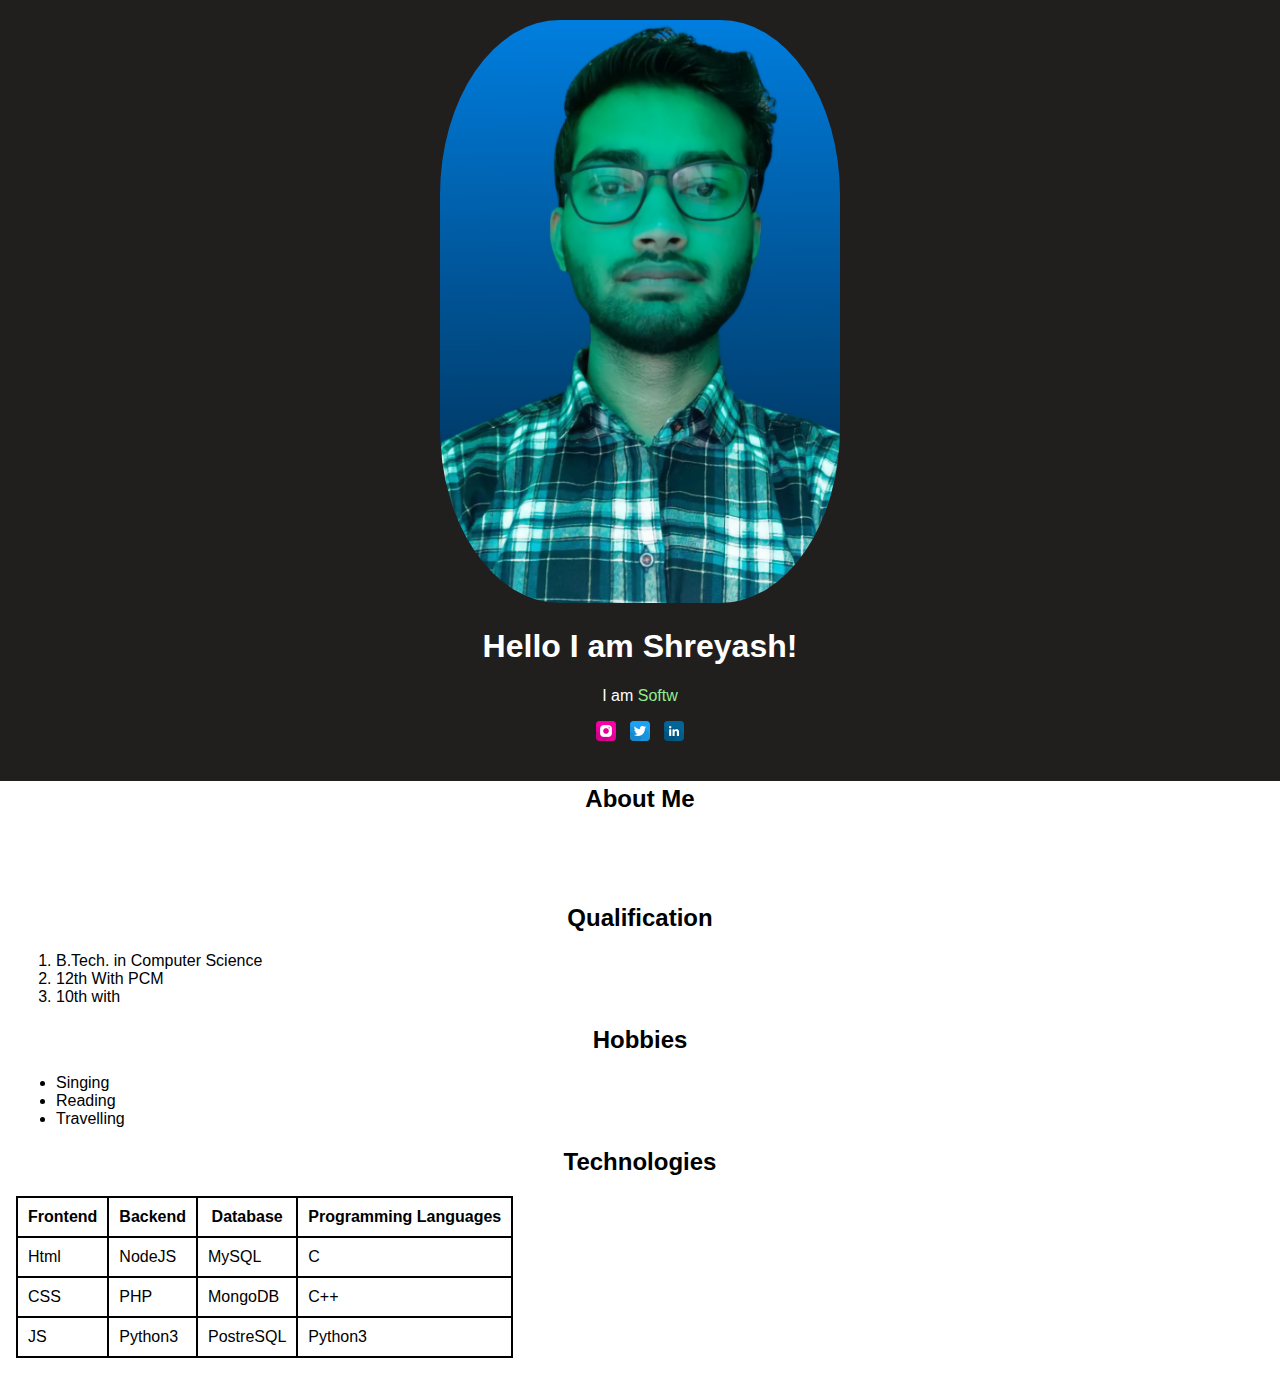
==== portfolio/index.html @ d25ac3b0 "First commit" ====
<!DOCTYPE html>
<html lang="en">
  <head>
    <meta charset="UTF-8" />
    <meta http-equiv="X-UA-Compatible" content="IE=edge" />
    <meta name="viewport" content="width=device-width, initial-scale=1.0" />
    <title>Shreyash's Portfolio</title>
    <link rel="stylesheet" href="style.css" />
  </head>
  <body>
    <div class="container">
      <div class="intro">
        <img
          id="profile_image"
          src="./images/shreyash.png"
          alt="shreyash photo"
        />
        <h1>Hello I am Shreyash!</h1>
        <p>I am <span id="identities"></span></p>
        <p class="Sociallinks">
          <a href="https://www.instagram.com/" target="_blank"
            ><img src="./images/instagram.png" alt="instagram profile link"
          /></a>
          <a href="https://twitter.com/i/flow/login" target="_blank"
            ><img src="./images/twitter.png" alt="twitter profile link"
          /></a>
          <a href="https://www.linkedin.com/feed/" target="_blank"
            ><img src="./images/linkedin.png" alt="linkedin profile link"
          /></a>
        </p>
      </div>
      <div id="about-me">
        <h2>About Me</h2>
        <p>
          Lorem ipsum dolor sit amet consectetur adipisicing elit. Alias,
          praesentium. Lorem ipsum dolor sit amet consectetur, adipisicing elit.
          Ipsam, assumenda.
        </p>
        <p>
          Lorem, ipsum dolor sit amet consectetur adipisicing elit. Voluptatem
          est accusantium ex voluptate laboriosam repellendus id sequi
          veritatis, deleniti nemo.
        </p>
      </div>
      <div id="Qualification">
        <h2>Qualification</h2>
        <ol>
          <li>B.Tech. in Computer Science</li>
          <li>12th With PCM</li>
          <li>10th with</li>
        </ol>
      </div>
      <div id="hobbies">
        <h2>Hobbies</h2>
        <ul>
          <li>Singing</li>
          <li>Reading</li>
          <li>Travelling</li>
        </ul>
      </div>
      <div id="Technologies">
        <h2>Technologies</h2>
        <table>
          <tr>
            <th>Frontend</th>
            <th>Backend</th>
            <th>Database</th>
            <th>Programming Languages</th>
          </tr>
          <tr>
            <td>Html</td>
            <td>NodeJS</td>
            <td>MySQL</td>
            <td>C</td>
          </tr>
          <tr>
            <td>CSS</td>
            <td>PHP</td>
            <td>MongoDB</td>
            <td>C++</td>
          </tr>
          <tr>
            <td>JS</td>
            <td>Python3</td>
            <td>PostreSQL</td>
            <td>Python3</td>
          </tr>
        </table>
      </div>
    </div>
    <script src="main.js"></script>
  </body>
</html>
---- portfolio/style.css ----
body{
    margin: 0px;
    font-family:Arial, Helvetica, sans-serif;
}
.container{
    padding: 16px;
}
.container > div h2{
    text-align: center;
}
#profile_image{
    width: 400px;
    
    border-radius: 30%;

}
.intro{
    background-color: #211e1e;
    padding: 20px;
    margin: -16px;
    text-align: center;
}
.intro > h1,p{
    color: white;

}
.Sociallinks img{
    height: 20px;
    width: 20px;

}
.Sociallinks a{
    margin: auto 5px ;
}
table, tr,td,th{
    border-collapse: collapse;
    border: 2px solid;
}
td,th{
    padding: 10px;
}
#identities{
    color:lightgreen;
}
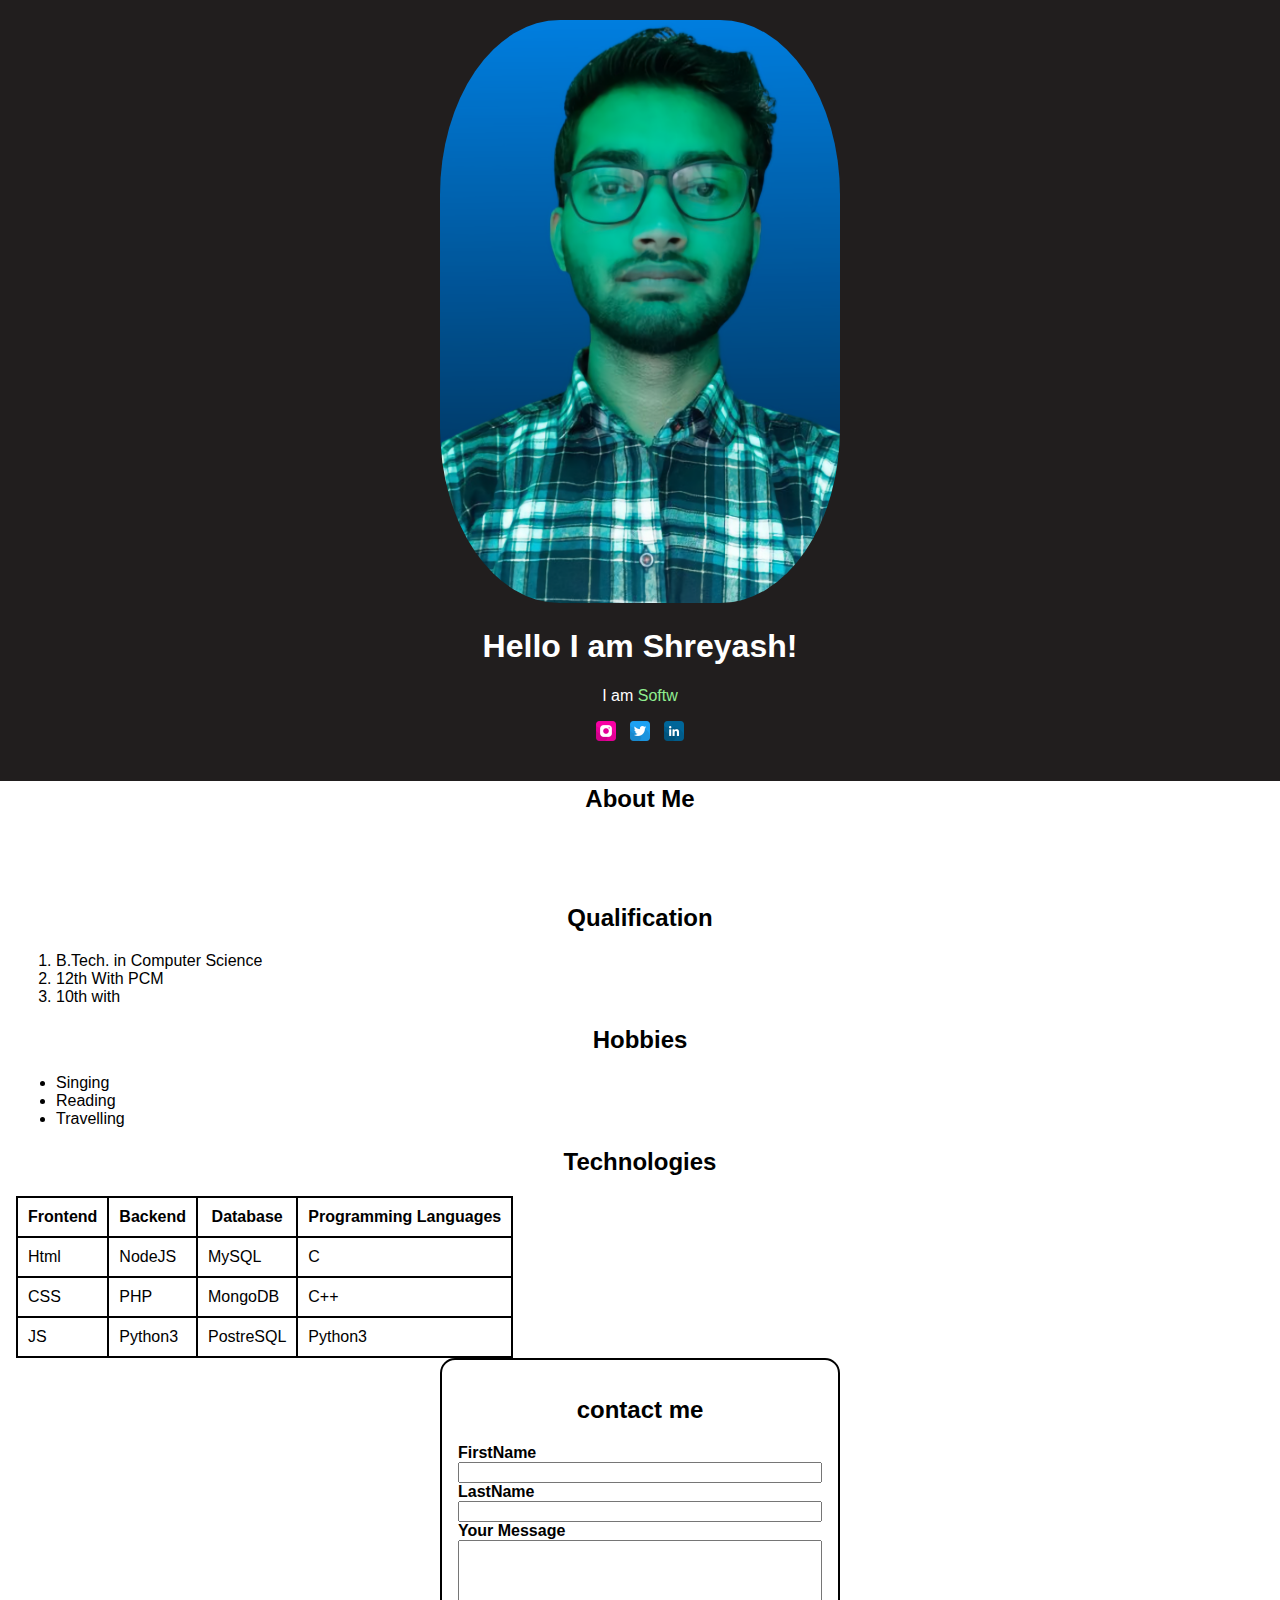
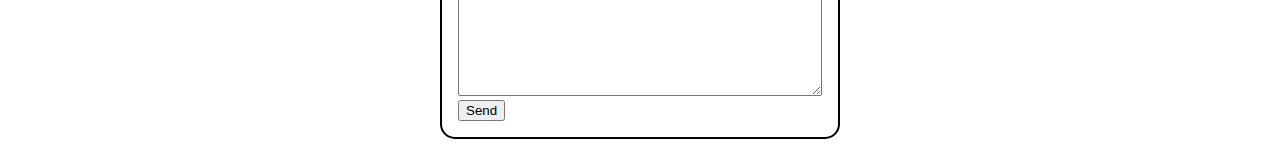
==== commit 5053b26c: "contact information is added" ====
--- a/portfolio/index.html
+++ b/portfolio/index.html
@@ -87,6 +87,18 @@
           </tr>
         </table>
       </div>
+      <div>
+        <form id="contact" method="post" data-netlify="true">
+          <h2>contact me</h2>
+          <label for="firstname">FirstName</label>
+          <input type="text" name="firstname" id="firstname" />
+          <label for="lastname">LastName</label>
+          <input type="text" name="lastname" id="lastname" />
+          <label for="message">Your Message</label>
+          <textarea name="message" id="message" cols="20" rows="10"></textarea>
+          <button type="submit" id="buttonid">Send</button>
+        </form>
+      </div>
     </div>
     <script src="main.js"></script>
   </body>
--- a/portfolio/style.css
+++ b/portfolio/style.css
@@ -1,3 +1,6 @@
+*{
+    box-sizing: border-box;
+}
 body{
     margin: 0px;
     font-family:Arial, Helvetica, sans-serif;
@@ -42,3 +45,17 @@
 #identities{
     color:lightgreen;
 }
+form {
+    border: 2px solid black;
+    margin: auto;
+    max-width: 400px;
+    padding: 16px;
+    border-radius: 15px;
+}
+form label{
+    display: block;
+    font-weight: 600;
+}
+#contact input, #contact textarea, #contact buttonid{
+    width: 100%;
+}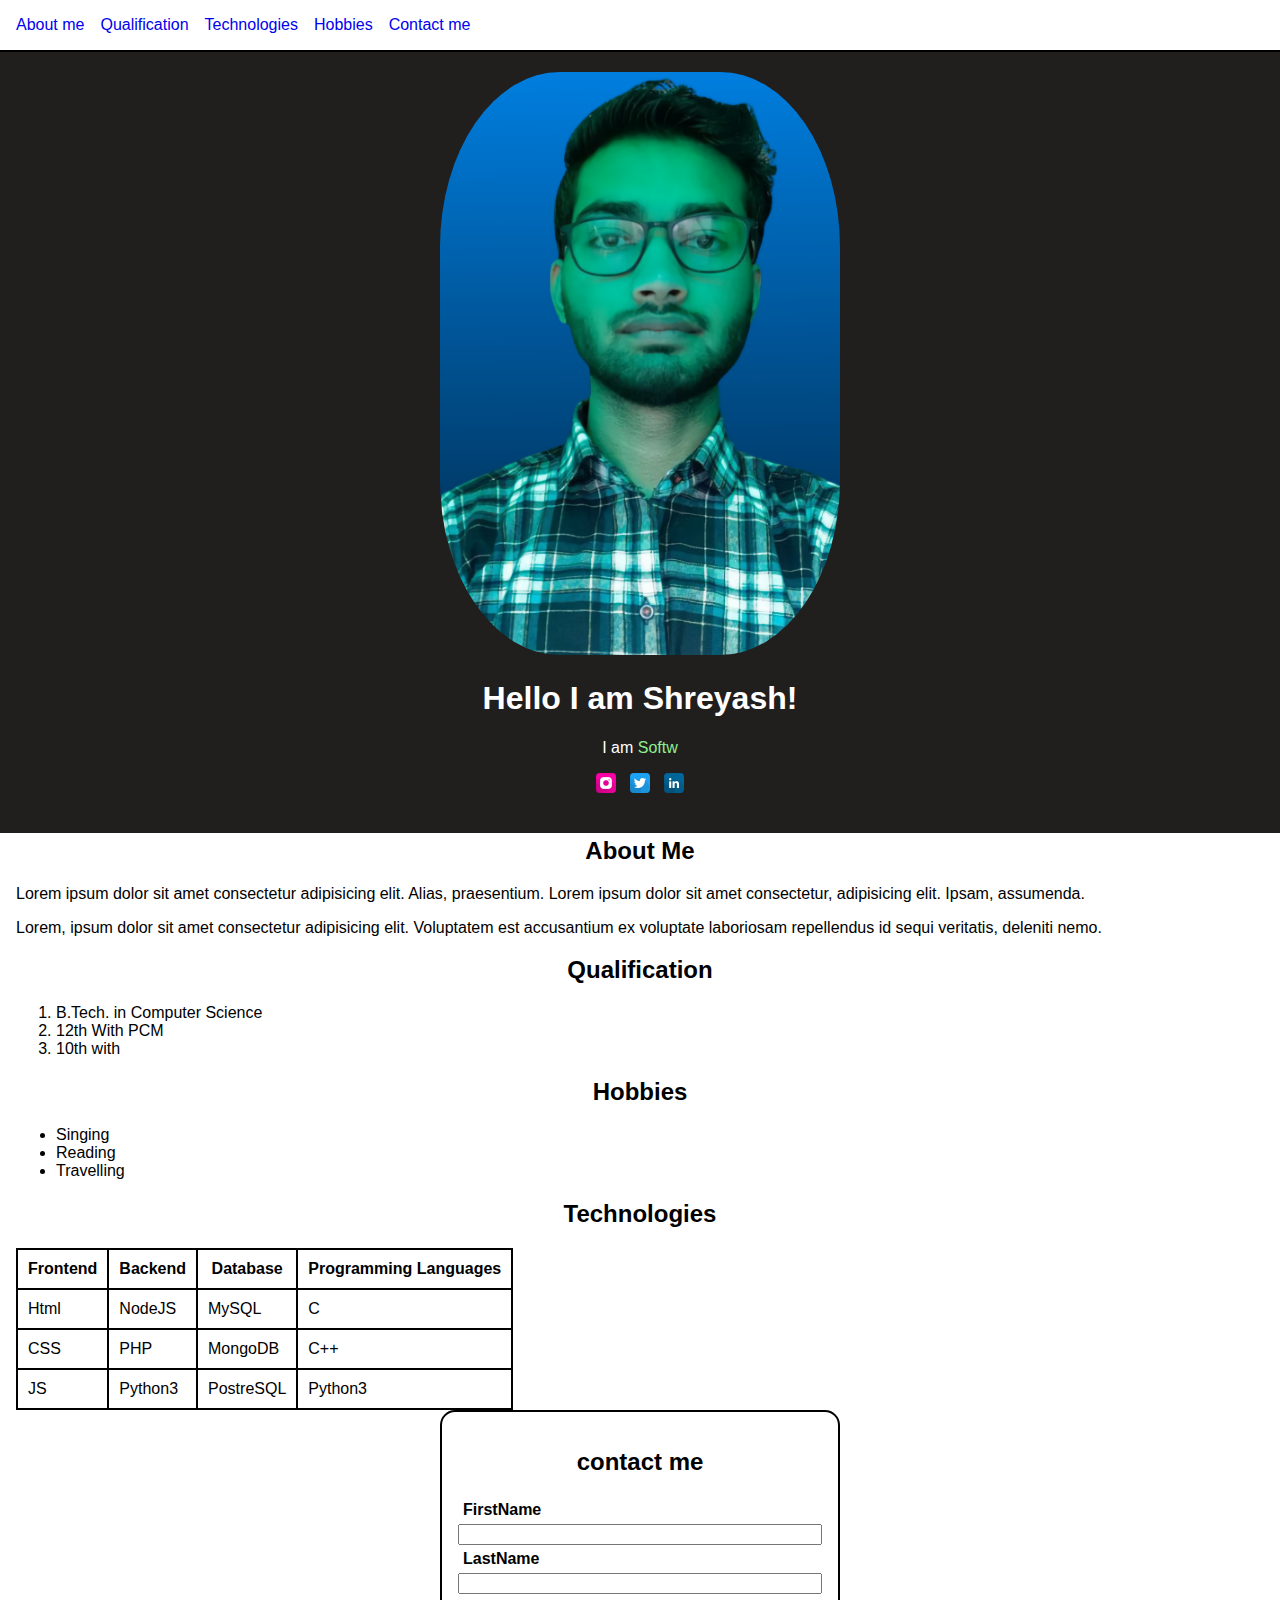
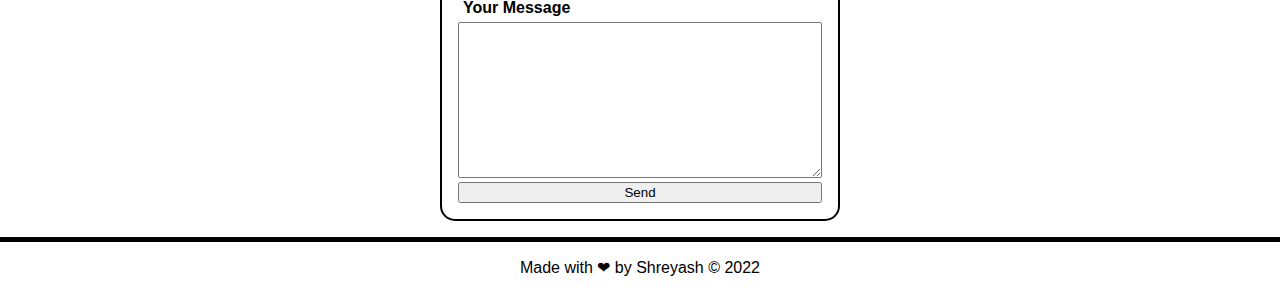
==== commit e8810bc6: "day 6&7 learning" ====
--- a/portfolio/index.html
+++ b/portfolio/index.html
@@ -8,8 +8,35 @@
     <link rel="stylesheet" href="style.css" />
   </head>
   <body>
-    <div class="container">
-      <div class="intro">
+    <!-- html has multiple semantic tags that are used for a particular purpose eg. article tag is self contained tag 
+    section tag: to define a section, previously we were using div for that 
+    main tag : for main container of the content -->
+    <section class="menu-sec">
+      <button id="close">&times</button>
+      <nav>
+        <ul>
+          <li><a href="#about-me">About me</a></li>
+          <li><a href="#Qualification">Qualification</a></li>
+          <li>
+            <a href="#Technologies">Technologies</a
+            ><a href="#hobbies">Hobbies</a>
+          </li>
+          <li><a href="#contact">Contact me</a></li>
+        </ul>
+      </nav>
+    </section>
+
+    <header>
+      <nav class="default-nav">
+        <a href="#about-me">About me</a
+        ><a href="#Qualification">Qualification</a
+        ><a href="#Technologies">Technologies</a><a href="#hobbies">Hobbies</a
+        ><a href="#contact">Contact me</a>
+      </nav>
+      <nav class="mobile-nav"><button id="Menu">Menu</button></nav>
+    </header>
+    <main class="container">
+      <article class="intro">
         <img
           id="profile_image"
           src="./images/shreyash.png"
@@ -28,8 +55,8 @@
             ><img src="./images/linkedin.png" alt="linkedin profile link"
           /></a>
         </p>
-      </div>
-      <div id="about-me">
+      </article>
+      <section id="about-me">
         <h2>About Me</h2>
         <p>
           Lorem ipsum dolor sit amet consectetur adipisicing elit. Alias,
@@ -41,24 +68,24 @@
           est accusantium ex voluptate laboriosam repellendus id sequi
           veritatis, deleniti nemo.
         </p>
-      </div>
-      <div id="Qualification">
+      </section>
+      <section id="Qualification">
         <h2>Qualification</h2>
         <ol>
           <li>B.Tech. in Computer Science</li>
           <li>12th With PCM</li>
           <li>10th with</li>
         </ol>
-      </div>
-      <div id="hobbies">
+      </section>
+      <section id="hobbies">
         <h2>Hobbies</h2>
         <ul>
           <li>Singing</li>
           <li>Reading</li>
           <li>Travelling</li>
         </ul>
-      </div>
-      <div id="Technologies">
+      </section>
+      <section id="Technologies">
         <h2>Technologies</h2>
         <table>
           <tr>
@@ -86,8 +113,8 @@
             <td>Python3</td>
           </tr>
         </table>
-      </div>
-      <div>
+      </section>
+      <section>
         <form id="contact" method="post" data-netlify="true">
           <h2>contact me</h2>
           <label for="firstname">FirstName</label>
@@ -98,8 +125,10 @@
           <textarea name="message" id="message" cols="20" rows="10"></textarea>
           <button type="submit" id="buttonid">Send</button>
         </form>
-      </div>
-    </div>
+      </section>
+    </main>
+    <footer id="footer">Made with ❤ by Shreyash © 2022</footer>
     <script src="main.js"></script>
+    <script src="menu-section.js"></script>
   </body>
 </html>
--- a/portfolio/style.css
+++ b/portfolio/style.css
@@ -8,14 +8,46 @@
 .container{
     padding: 16px;
 }
-.container > div h2{
+.container > section h2{
     text-align: center;
+}
+#about-me > p{
+    color: black;
 }
 #profile_image{
     width: 400px;
     
     border-radius: 30%;
 
+}
+footer{
+    padding: 16px;
+    text-align: center;
+    border-top: 5px solid black;
+}
+html{
+    scroll-behavior: smooth;
+}
+header{
+    padding: 16px;
+    background-color:#ffffff;
+    border-bottom: 2px solid;
+    position: sticky;
+    
+}
+/* margin is added to just right side  */
+header nav > a{
+    margin-right: 16px;
+    
+    text-decoration: none;
+}
+/* last child or last achor tag will not have right margin */
+header nav > a:last-child{
+    margin-right: revert;
+}
+header nav > a:hover{
+    text-decoration: underline;
+    background-color:rgb(33 30 30 / 15%);
 }
 .intro{
     background-color: #211e1e;
@@ -55,7 +87,52 @@
 form label{
     display: block;
     font-weight: 600;
+    padding: 5px;
 }
-#contact input, #contact textarea, #contact buttonid{
+#contact input, #contact textarea, #buttonid{
     width: 100%;
-}+}
+.mobile-nav, .menu-sec{
+    display: none;
+
+}
+
+@media (width<500px) {
+    .default-nav{
+        display: none;
+    }
+    .mobile-nav{
+        display: revert;
+    }
+    #Menu{
+        margin-left:auto;
+        display: block;
+        border-radius: 5px;
+        background: transparent;
+    }
+    .menu-sec{
+        display: revert;
+        height: 0;
+        overflow: hidden;
+        position: fixed;
+        z-index: 1;
+        top: 0;
+        background: #ede8e8f1;
+        width: 100%;
+    }
+    #close{
+        position: absolute;
+        top: 16px;
+        right: 16px;
+        background: transparent;
+        font-size: x-large;
+        border: none;
+    }
+    
+}
+/* because image size was 400x400 when device width goes down than the image will fit into its contrainer  */
+@media (width<=400px){
+    #profile_image{
+        width: 100%;
+    }
+}
